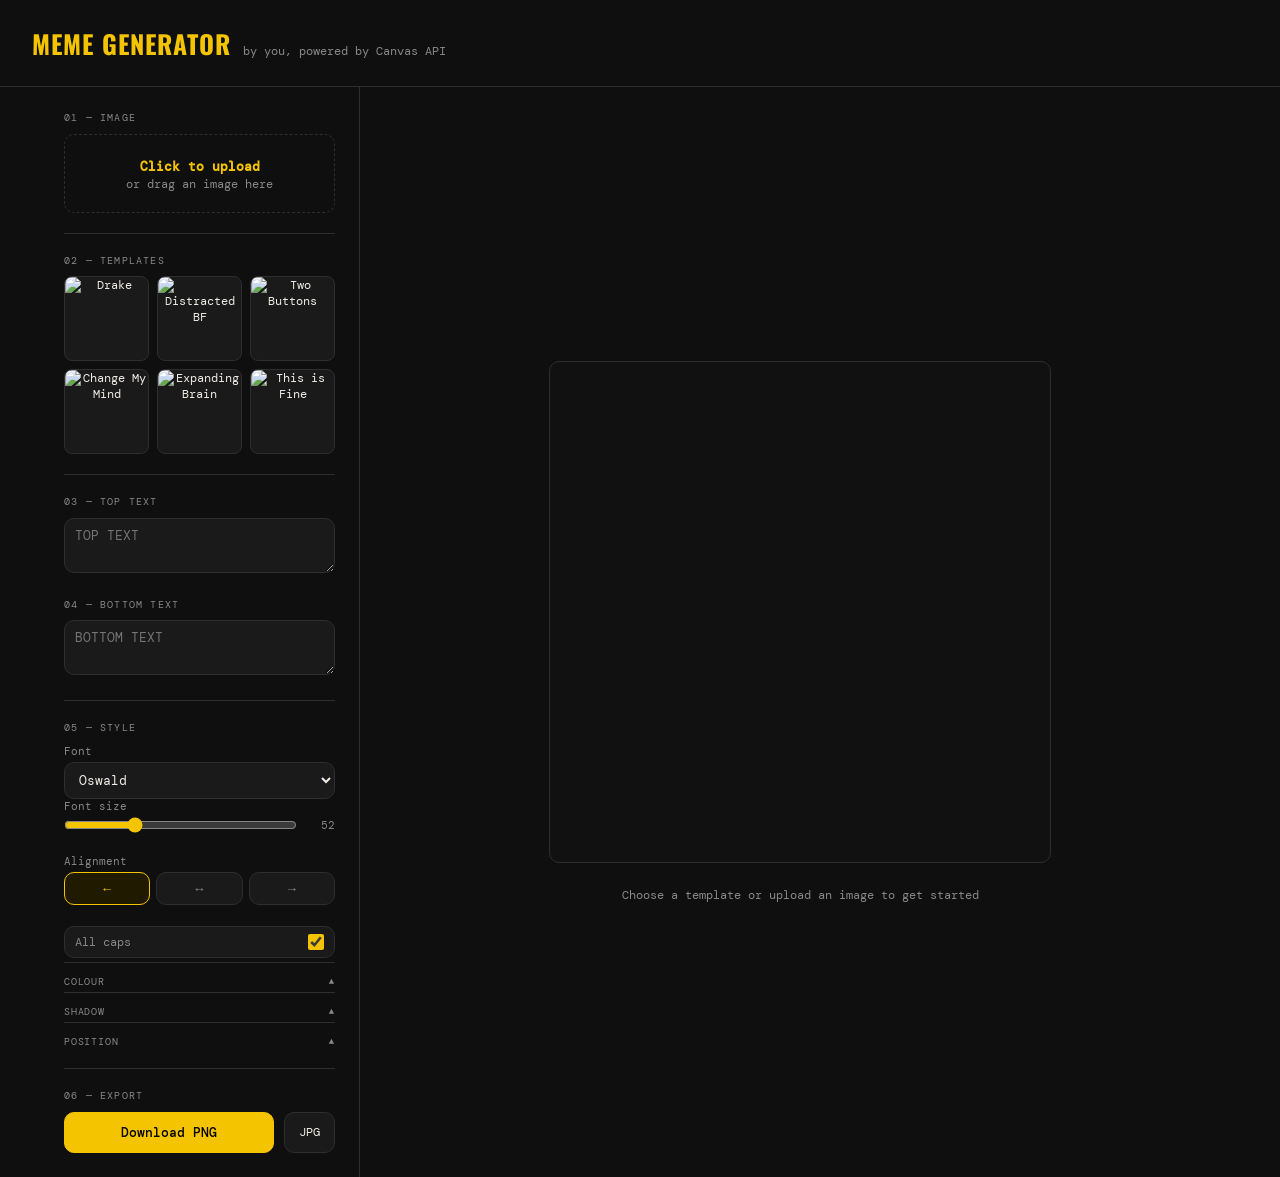
==== meme-generatorv2.html @ 6a7d7604 "Add files via upload" ====
<!doctype html>
<html lang="en">
    <head>
        <meta charset="UTF-8" />
        <meta name="viewport" content="width=device-width, initial-scale=1.0" />
        <title>Meme Generator</title>
        <link rel="preconnect" href="https://fonts.googleapis.com" />
        <!--
    Load all the fonts we offer in the font picker.
    Each family here maps to one option in the <select> dropdown.
  -->
        <link
            rel="stylesheet"
            href="https://fonts.googleapis.com/css2?family=Oswald:wght@700&family=DM+Mono:wght@400;500&family=Impact&family=Comic+Neue:wght@700&family=Bebas+Neue&family=Pacifico&family=Anton&display=swap"
        />

        <style>
            :root {
                --bg: #0f0f0f;
                --surface: #1a1a1a;
                --border: #2e2e2e;
                --accent: #f5c400;
                --text: #f0ede6;
                --muted: #888;
                --radius: 10px;
                --font-ui: "DM Mono", monospace;
            }

            *,
            *::before,
            *::after {
                box-sizing: border-box;
                margin: 0;
                padding: 0;
            }

            body {
                background: var(--bg);
                color: var(--text);
                font-family: var(--font-ui);
                min-height: 100vh;
                display: flex;
                flex-direction: column;
                align-items: center;
            }

            header {
                width: 100%;
                padding: 1.5rem 2rem;
                border-bottom: 1px solid var(--border);
                display: flex;
                align-items: baseline;
                gap: 12px;
            }

            header h1 {
                font-family: "Oswald", sans-serif;
                font-size: 1.6rem;
                color: var(--accent);
                letter-spacing: 0.04em;
            }
            header span {
                font-size: 12px;
                color: var(--muted);
            }

            .app {
                display: grid;
                grid-template-columns: 320px 1fr;
                width: 100%;
                max-width: 1200px;
                flex: 1;
            }

            .panel {
                padding: 1.5rem;
                border-right: 1px solid var(--border);
                display: flex;
                flex-direction: column;
                gap: 1.25rem;
                overflow-y: auto;
            }

            .section-title {
                font-size: 10px;
                letter-spacing: 0.12em;
                color: var(--muted);
                text-transform: uppercase;
                margin-bottom: 0.6rem;
            }

            label {
                display: block;
                font-size: 11px;
                color: var(--muted);
                margin-bottom: 4px;
            }

            input:not([type="range"]):not([type="color"]):not(
                    [type="checkbox"]
                ),
            select,
            textarea {
                width: 100%;
                background: var(--surface);
                border: 1px solid var(--border);
                border-radius: var(--radius);
                color: var(--text);
                font-family: var(--font-ui);
                font-size: 13px;
                padding: 8px 10px;
                outline: none;
                transition: border-color 0.15s;
            }

            input:not([type="range"]):not([type="color"]):not(
                    [type="checkbox"]
                ):focus,
            textarea:focus,
            select:focus {
                border-color: var(--accent);
            }

            textarea {
                resize: vertical;
                min-height: 55px;
            }
            input[type="range"] {
                width: 100%;
                accent-color: var(--accent);
                cursor: pointer;
            }
            input[type="color"] {
                width: 34px;
                height: 34px;
                border: 1px solid var(--border);
                border-radius: 6px;
                background: none;
                cursor: pointer;
                padding: 2px;
                flex-shrink: 0;
            }

            /* Checkbox toggle pill */
            .toggle-row {
                display: flex;
                align-items: center;
                justify-content: space-between;
                padding: 7px 10px;
                background: var(--surface);
                border: 1px solid var(--border);
                border-radius: var(--radius);
                cursor: pointer;
            }

            .toggle-row span {
                font-size: 12px;
                color: var(--muted);
            }

            .toggle-row input[type="checkbox"] {
                accent-color: var(--accent);
                width: 16px;
                height: 16px;
                cursor: pointer;
            }

            .row {
                display: flex;
                gap: 8px;
                align-items: flex-end;
            }
            .row > * {
                flex: 1;
            }

            .slider-row {
                display: flex;
                align-items: center;
                gap: 8px;
            }
            .slider-row input[type="range"] {
                flex: 1;
            }
            .slider-val {
                font-size: 11px;
                color: var(--muted);
                min-width: 30px;
                text-align: right;
            }

            /* Alignment button group */
            .align-group {
                display: flex;
                gap: 6px;
            }
            .align-btn {
                flex: 1;
                font-family: var(--font-ui);
                font-size: 13px;
                cursor: pointer;
                border-radius: var(--radius);
                border: 1px solid var(--border);
                padding: 7px 4px;
                background: var(--surface);
                color: var(--muted);
                transition:
                    background 0.15s,
                    color 0.15s,
                    border-color 0.15s;
            }

            .align-btn:hover {
                background: #252525;
            }
            .align-btn.active {
                border-color: var(--accent);
                color: var(--accent);
                background: #1f1a00;
            }

            button {
                font-family: var(--font-ui);
                font-size: 12px;
                cursor: pointer;
                border-radius: var(--radius);
                border: 1px solid var(--border);
                padding: 9px 14px;
                background: var(--surface);
                color: var(--text);
                transition:
                    background 0.15s,
                    border-color 0.15s;
            }

            button:hover {
                background: #252525;
                border-color: #444;
            }
            button:active {
                transform: scale(0.98);
            }

            button.primary {
                background: var(--accent);
                color: #000;
                border-color: var(--accent);
                font-weight: 500;
                width: 100%;
                padding: 11px;
                font-size: 13px;
            }

            button.primary:hover {
                background: #ffd31a;
            }

            .upload-zone {
                border: 1.5px dashed var(--border);
                border-radius: var(--radius);
                padding: 1.25rem 1rem;
                text-align: center;
                cursor: pointer;
                transition:
                    border-color 0.15s,
                    background 0.15s;
                position: relative;
            }

            .upload-zone:hover {
                border-color: var(--accent);
                background: #1f1f1f;
            }
            .upload-zone p {
                font-size: 12px;
                color: var(--muted);
                pointer-events: none;
            }
            .upload-zone strong {
                color: var(--accent);
                font-size: 13px;
            }

            .upload-zone input[type="file"] {
                position: absolute;
                inset: 0;
                opacity: 0;
                cursor: pointer;
                width: 100%;
                height: 100%;
            }

            .templates {
                display: grid;
                grid-template-columns: repeat(3, 1fr);
                gap: 8px;
            }
            .tpl-btn {
                padding: 0;
                overflow: hidden;
                aspect-ratio: 1;
                border-radius: 8px;
            }
            .tpl-btn img {
                width: 100%;
                height: 100%;
                object-fit: cover;
                display: block;
                filter: grayscale(20%);
                transition:
                    filter 0.15s,
                    transform 0.15s;
            }
            .tpl-btn:hover img {
                filter: grayscale(0%);
                transform: scale(1.05);
            }
            .tpl-btn.selected {
                border-color: var(--accent);
                border-width: 2px;
            }

            .canvas-area {
                display: flex;
                flex-direction: column;
                align-items: center;
                justify-content: center;
                padding: 2rem;
                gap: 1.5rem;
            }

            #meme-canvas {
                max-width: 100%;
                border-radius: var(--radius);
                border: 1px solid var(--border);
                background: #111;
                display: block;
            }

            .canvas-hint {
                font-size: 12px;
                color: var(--muted);
                text-align: center;
            }
            .download-row {
                display: flex;
                gap: 10px;
            }
            hr {
                border: none;
                border-top: 1px solid var(--border);
            }

            /* Collapsible sub-section header inside section 5 */
            .sub-divider {
                display: flex;
                align-items: center;
                justify-content: space-between;
                font-size: 10px;
                color: var(--muted);
                letter-spacing: 0.08em;
                text-transform: uppercase;
                border-top: 1px solid var(--border);
                padding-top: 0.75rem;
                margin-top: 0.25rem;
                cursor: pointer;
                user-select: none;
            }

            .sub-divider:hover {
                color: var(--text);
            }

            /* The arrow rotates when the section is open */
            .sub-divider .arrow {
                font-size: 9px;
                transition: transform 0.2s;
                display: inline-block;
            }

            .sub-divider.open .arrow {
                transform: rotate(180deg);
            }

            /* The collapsible body — hidden by default via max-height trick.
       max-height transition is smoother than display:none because
       display can't be animated, but max-height can. */
            .sub-body {
                overflow: hidden;
                max-height: 0;
                transition:
                    max-height 0.25s ease,
                    opacity 0.2s ease;
                opacity: 0;
            }

            .sub-body.open {
                max-height: 600px; /* large enough to fit any content */
                opacity: 1;
            }
        </style>
    </head>
    <body>
        <header>
            <h1>MEME GENERATOR</h1>
            <span>by you, powered by Canvas API</span>
        </header>

        <div class="app">
            <div class="panel">
                <div>
                    <div class="section-title">01 — Image</div>
                    <div class="upload-zone">
                        <strong>Click to upload</strong>
                        <p>or drag an image here</p>
                        <input
                            type="file"
                            accept="image/*"
                            onchange="handleUpload(this)"
                        />
                    </div>
                </div>

                <hr />

                <div>
                    <div class="section-title">02 — Templates</div>
                    <div class="templates" id="templates"></div>
                </div>

                <hr />

                <div>
                    <div class="section-title">03 — Top text</div>
                    <textarea
                        id="topText"
                        placeholder="TOP TEXT"
                        rows="2"
                        oninput="redraw()"
                    ></textarea>
                </div>

                <div>
                    <div class="section-title">04 — Bottom text</div>
                    <textarea
                        id="bottomText"
                        placeholder="BOTTOM TEXT"
                        rows="2"
                        oninput="redraw()"
                    ></textarea>
                </div>

                <hr />

                <!-- ═══════════════════════════════════════════
         SECTION 5 — collapsible style sub-sections
    ════════════════════════════════════════════ -->
                <div>
                    <div class="section-title">05 — Style</div>

                    <!-- FONT + SIZE + ALIGNMENT + CAPS always visible (most used) -->
                    <label>Font</label>
                    <select id="fontFamily" onchange="redraw()">
                        <option value="Oswald">Oswald</option>
                        <option value="Impact">Impact</option>
                        <option value="Anton">Anton</option>
                        <option value="Bebas Neue">Bebas Neue</option>
                        <option value="Pacifico">Pacifico</option>
                        <option value="Comic Neue">Comic Neue</option>
                    </select>
                    <br />
                    <label>Font size</label>
                    <div class="slider-row">
                        <input
                            type="range"
                            id="fontSize"
                            min="16"
                            max="140"
                            value="52"
                            step="1"
                            oninput="
                                document.getElementById(
                                    'fontSizeVal',
                                ).textContent = this.value;
                                redraw();
                            "
                        />
                        <span class="slider-val" id="fontSizeVal">52</span>
                    </div>
                    <br />
                    <label>Alignment</label>
                    <div class="align-group">
                        <button
                            class="align-btn active"
                            id="align-left"
                            onclick="setAlign('left')"
                        >
                            ←
                        </button>
                        <button
                            class="align-btn"
                            id="align-center"
                            onclick="setAlign('center')"
                        >
                            ↔
                        </button>
                        <button
                            class="align-btn"
                            id="align-right"
                            onclick="setAlign('right')"
                        >
                            →
                        </button>
                    </div>
                    <br />
                    <label class="toggle-row" for="allCaps">
                        <span>All caps</span>
                        <input
                            type="checkbox"
                            id="allCaps"
                            checked
                            onchange="redraw()"
                        />
                    </label>

                    <!-- COLOUR — collapsible -->
                    <div class="sub-divider" onclick="toggleSub('colour')">
                        Colour <span class="arrow">▲</span>
                    </div>
                    <div class="sub-body" id="sub-colour">
                        <br />
                        <div class="row">
                            <div>
                                <label>Text</label>
                                <input
                                    type="color"
                                    id="textColor"
                                    value="#ffffff"
                                    oninput="redraw()"
                                />
                            </div>
                            <div>
                                <label>Outline</label>
                                <input
                                    type="color"
                                    id="strokeColor"
                                    value="#000000"
                                    oninput="redraw()"
                                />
                            </div>
                            <div>
                                <label>Stroke width</label>
                                <div class="slider-row">
                                    <input
                                        type="range"
                                        id="strokeWidth"
                                        min="0"
                                        max="14"
                                        value="4"
                                        step="1"
                                        oninput="
                                            document.getElementById(
                                                'strokeVal',
                                            ).textContent = this.value;
                                            redraw();
                                        "
                                    />
                                    <span class="slider-val" id="strokeVal"
                                        >4</span
                                    >
                                </div>
                            </div>
                        </div>
                        <br />
                        <label>Text opacity</label>
                        <div class="slider-row">
                            <input
                                type="range"
                                id="textOpacity"
                                min="0"
                                max="100"
                                value="100"
                                step="1"
                                oninput="
                                    document.getElementById(
                                        'opacityVal',
                                    ).textContent = this.value + '%';
                                    redraw();
                                "
                            />
                            <span class="slider-val" id="opacityVal">100%</span>
                        </div>
                        <br />
                    </div>

                    <!-- SHADOW — collapsible -->
                    <div class="sub-divider" onclick="toggleSub('shadow')">
                        Shadow <span class="arrow">▲</span>
                    </div>
                    <div class="sub-body" id="sub-shadow">
                        <br />
                        <label class="toggle-row" for="shadowOn">
                            <span>Enable shadow</span>
                            <input
                                type="checkbox"
                                id="shadowOn"
                                onchange="redraw()"
                            />
                        </label>
                        <br />
                        <div class="row">
                            <div>
                                <label>Shadow colour</label>
                                <input
                                    type="color"
                                    id="shadowColor"
                                    value="#000000"
                                    oninput="redraw()"
                                />
                            </div>
                            <div>
                                <label>Blur</label>
                                <div class="slider-row">
                                    <input
                                        type="range"
                                        id="shadowBlur"
                                        min="0"
                                        max="30"
                                        value="8"
                                        step="1"
                                        oninput="
                                            document.getElementById(
                                                'shadowBlurVal',
                                            ).textContent = this.value;
                                            redraw();
                                        "
                                    />
                                    <span class="slider-val" id="shadowBlurVal"
                                        >8</span
                                    >
                                </div>
                            </div>
                        </div>
                        <br />
                        <label>Shadow offset X</label>
                        <div class="slider-row">
                            <input
                                type="range"
                                id="shadowX"
                                min="-20"
                                max="20"
                                value="3"
                                step="1"
                                oninput="
                                    document.getElementById(
                                        'shadowXVal',
                                    ).textContent = this.value;
                                    redraw();
                                "
                            />
                            <span class="slider-val" id="shadowXVal">3</span>
                        </div>
                        <br />
                        <label>Shadow offset Y</label>
                        <div class="slider-row">
                            <input
                                type="range"
                                id="shadowY"
                                min="-20"
                                max="20"
                                value="3"
                                step="1"
                                oninput="
                                    document.getElementById(
                                        'shadowYVal',
                                    ).textContent = this.value;
                                    redraw();
                                "
                            />
                            <span class="slider-val" id="shadowYVal">3</span>
                        </div>
                        <br />
                    </div>

                    <!-- POSITION — collapsible -->
                    <div class="sub-divider" onclick="toggleSub('position')">
                        Position <span class="arrow">▲</span>
                    </div>
                    <div class="sub-body" id="sub-position">
                        <br />
                        <label>Top text — vertical</label>
                        <div class="slider-row">
                            <!--
            Value is a % of canvas height. redraw() converts it to real pixels
            by multiplying: canvas.height * (value / 100)
          -->
                            <input
                                type="range"
                                id="topY"
                                min="0"
                                max="100"
                                value="8"
                                step="1"
                                oninput="
                                    document.getElementById(
                                        'topYVal',
                                    ).textContent = this.value + '%';
                                    redraw();
                                "
                            />
                            <span class="slider-val" id="topYVal">8%</span>
                        </div>
                        <br />
                        <label>Bottom text — vertical</label>
                        <div class="slider-row">
                            <input
                                type="range"
                                id="bottomY"
                                min="0"
                                max="100"
                                value="92"
                                step="1"
                                oninput="
                                    document.getElementById(
                                        'bottomYVal',
                                    ).textContent = this.value + '%';
                                    redraw();
                                "
                            />
                            <span class="slider-val" id="bottomYVal">92%</span>
                        </div>
                        <br />
                        <label>Horizontal (both)</label>
                        <div class="slider-row">
                            <input
                                type="range"
                                id="textX"
                                min="0"
                                max="100"
                                value="50"
                                step="1"
                                oninput="
                                    document.getElementById(
                                        'textXVal',
                                    ).textContent = this.value + '%';
                                    redraw();
                                "
                            />
                            <span class="slider-val" id="textXVal">50%</span>
                        </div>
                        <br />
                    </div>
                </div>

                <hr />

                <div>
                    <div class="section-title">06 — Export</div>
                    <div class="download-row">
                        <button class="primary" onclick="downloadMeme('png')">
                            Download PNG
                        </button>
                        <button onclick="downloadMeme('jpeg')">JPG</button>
                    </div>
                </div>
            </div>

            <div class="canvas-area">
                <canvas id="meme-canvas" width="500" height="500"></canvas>
                <p class="canvas-hint">
                    Choose a template or upload an image to get started
                </p>
            </div>
        </div>

        <script>
            const canvas = document.getElementById("meme-canvas");
            const ctx = canvas.getContext("2d");

            let currentImage = null;
            let textAlign = "left"; // tracks the active alignment button

            const TEMPLATES = [
                { name: "Drake", url: "https://i.imgflip.com/30b1gx.jpg" },
                {
                    name: "Distracted BF",
                    url: "https://i.imgflip.com/1ur9b0.jpg",
                },
                {
                    name: "Two Buttons",
                    url: "https://i.imgflip.com/1g8my4.jpg",
                },
                {
                    name: "Change My Mind",
                    url: "https://i.imgflip.com/24y43o.jpg",
                },
                {
                    name: "Expanding Brain",
                    url: "https://i.imgflip.com/1jwhww.jpg",
                },
                {
                    name: "This is Fine",
                    url: "https://i.imgflip.com/wxica.jpg",
                },
            ];

            const grid = document.getElementById("templates");
            TEMPLATES.forEach((tpl) => {
                const btn = document.createElement("button");
                btn.className = "tpl-btn";
                btn.title = tpl.name;
                const img = document.createElement("img");
                img.src = tpl.url;
                img.alt = tpl.name;
                img.loading = "lazy";
                btn.appendChild(img);
                btn.onclick = () => {
                    document
                        .querySelectorAll(".tpl-btn")
                        .forEach((b) => b.classList.remove("selected"));
                    btn.classList.add("selected");
                    loadImageFromURL(tpl.url);
                };
                grid.appendChild(btn);
            });

            // Toggle a collapsible sub-section open/closed by its key name
            function toggleSub(key) {
                const header = document.querySelector(
                    `.sub-divider[onclick="toggleSub('${key}')"]`,
                );
                const body = document.getElementById("sub-" + key);
                const isOpen = body.classList.contains("open");
                body.classList.toggle("open", !isOpen);
                header.classList.toggle("open", !isOpen);
            }

            // Alignment buttons — highlight the active one and store the value
            function setAlign(value) {
                textAlign = value;
                ["left", "center", "right"].forEach((a) => {
                    document
                        .getElementById("align-" + a)
                        .classList.toggle("active", a === value);
                });
                redraw();
            }

            function handleUpload(input) {
                const file = input.files[0];
                if (!file) return;
                const reader = new FileReader();
                reader.onload = (e) => loadImageFromURL(e.target.result);
                reader.readAsDataURL(file);
            }

            function loadImageFromURL(url) {
                const img = new Image();
                img.crossOrigin = "Anonymous";
                img.onload = () => {
                    currentImage = img;
                    canvas.width = img.naturalWidth;
                    canvas.height = img.naturalHeight;
                    redraw();
                };
                img.onerror = () =>
                    alert("Could not load image. Try uploading directly.");
                img.src = url;
            }

            function redraw() {
                if (!currentImage) return;

                ctx.clearRect(0, 0, canvas.width, canvas.height);
                ctx.drawImage(currentImage, 0, 0, canvas.width, canvas.height);

                // Read all style settings
                const fontSize = parseInt(
                    document.getElementById("fontSize").value,
                );
                const fontFamily = document.getElementById("fontFamily").value;
                const textColor = document.getElementById("textColor").value;
                const strokeColor =
                    document.getElementById("strokeColor").value;
                const strokeWidth = parseInt(
                    document.getElementById("strokeWidth").value,
                );
                const opacity =
                    parseInt(document.getElementById("textOpacity").value) /
                    100;
                const allCaps = document.getElementById("allCaps").checked;
                const shadowOn = document.getElementById("shadowOn").checked;
                const shadowColor =
                    document.getElementById("shadowColor").value;
                const shadowBlur = parseInt(
                    document.getElementById("shadowBlur").value,
                );
                const shadowOffX = parseInt(
                    document.getElementById("shadowX").value,
                );
                const shadowOffY = parseInt(
                    document.getElementById("shadowY").value,
                );

                // Convert percentage sliders to actual pixel coordinates
                const topYPct =
                    parseInt(document.getElementById("topY").value) / 100;
                const bottomYPct =
                    parseInt(document.getElementById("bottomY").value) / 100;
                const textXPct =
                    parseInt(document.getElementById("textX").value) / 100;

                const topY = canvas.height * topYPct;
                const bottomY = canvas.height * bottomYPct;
                const textX = canvas.width * textXPct;

                let topText = document.getElementById("topText").value;
                let bottomText = document.getElementById("bottomText").value;

                if (allCaps) {
                    topText = topText.toUpperCase();
                    bottomText = bottomText.toUpperCase();
                }

                // globalAlpha affects everything drawn after it — we reset to 1 after text
                ctx.globalAlpha = opacity;

                ctx.font = `700 ${fontSize}px '${fontFamily}', sans-serif`;
                ctx.fillStyle = textColor;
                ctx.strokeStyle = strokeColor;
                ctx.lineWidth = strokeWidth;
                ctx.textAlign = textAlign;
                ctx.lineJoin = "round";

                // Apply shadow settings — canvas shadows work on both fill and stroke
                if (shadowOn) {
                    ctx.shadowColor = shadowColor;
                    ctx.shadowBlur = shadowBlur;
                    ctx.shadowOffsetX = shadowOffX;
                    ctx.shadowOffsetY = shadowOffY;
                } else {
                    // Reset shadow so it doesn't bleed into the next redraw
                    ctx.shadowColor = "transparent";
                    ctx.shadowBlur = 0;
                    ctx.shadowOffsetX = 0;
                    ctx.shadowOffsetY = 0;
                }

                if (topText)
                    drawWrappedText(
                        topText,
                        textX,
                        topY,
                        fontSize,
                        strokeWidth,
                    );
                if (bottomText)
                    drawWrappedText(
                        bottomText,
                        textX,
                        bottomY,
                        fontSize,
                        strokeWidth,
                    );

                // Always reset globalAlpha so the base image isn't affected next redraw
                ctx.globalAlpha = 1;
            }

            function drawWrappedText(text, x, y, fontSize, strokeWidth) {
                const maxWidth = canvas.width * 0.9;
                const lineHeight = fontSize * 1.15;

                const words = text.split(" ");
                const lines = [];
                let currentLine = "";

                for (const word of words) {
                    const testLine = currentLine
                        ? currentLine + " " + word
                        : word;
                    if (
                        ctx.measureText(testLine).width > maxWidth &&
                        currentLine
                    ) {
                        lines.push(currentLine);
                        currentLine = word;
                    } else {
                        currentLine = testLine;
                    }
                }
                lines.push(currentLine);

                lines.forEach((line, i) => {
                    const lineY = y + i * lineHeight;
                    if (strokeWidth > 0) ctx.strokeText(line, x, lineY);
                    ctx.fillText(line, x, lineY);
                });
            }

            function downloadMeme(format) {
                if (!currentImage) {
                    alert("Load an image first!");
                    return;
                }
                const mimeType = format === "jpeg" ? "image/jpeg" : "image/png";
                const dataURL = canvas.toDataURL(mimeType, 0.92);
                const link = document.createElement("a");
                link.href = dataURL;
                link.download = `meme.${format}`;
                document.body.appendChild(link);
                link.click();
                document.body.removeChild(link);
            }

            const uploadZone = document.querySelector(".upload-zone");

            uploadZone.addEventListener("dragover", (e) => {
                e.preventDefault();
                uploadZone.style.borderColor = "#f5c400";
            });

            uploadZone.addEventListener("dragleave", () => {
                uploadZone.style.borderColor = "";
            });

            uploadZone.addEventListener("drop", (e) => {
                e.preventDefault();
                uploadZone.style.borderColor = "";
                const file = e.dataTransfer.files[0];
                if (file && file.type.startsWith("image/")) {
                    const reader = new FileReader();
                    reader.onload = (ev) => loadImageFromURL(ev.target.result);
                    reader.readAsDataURL(file);
                }
            });
        </script>
    </body>
</html>
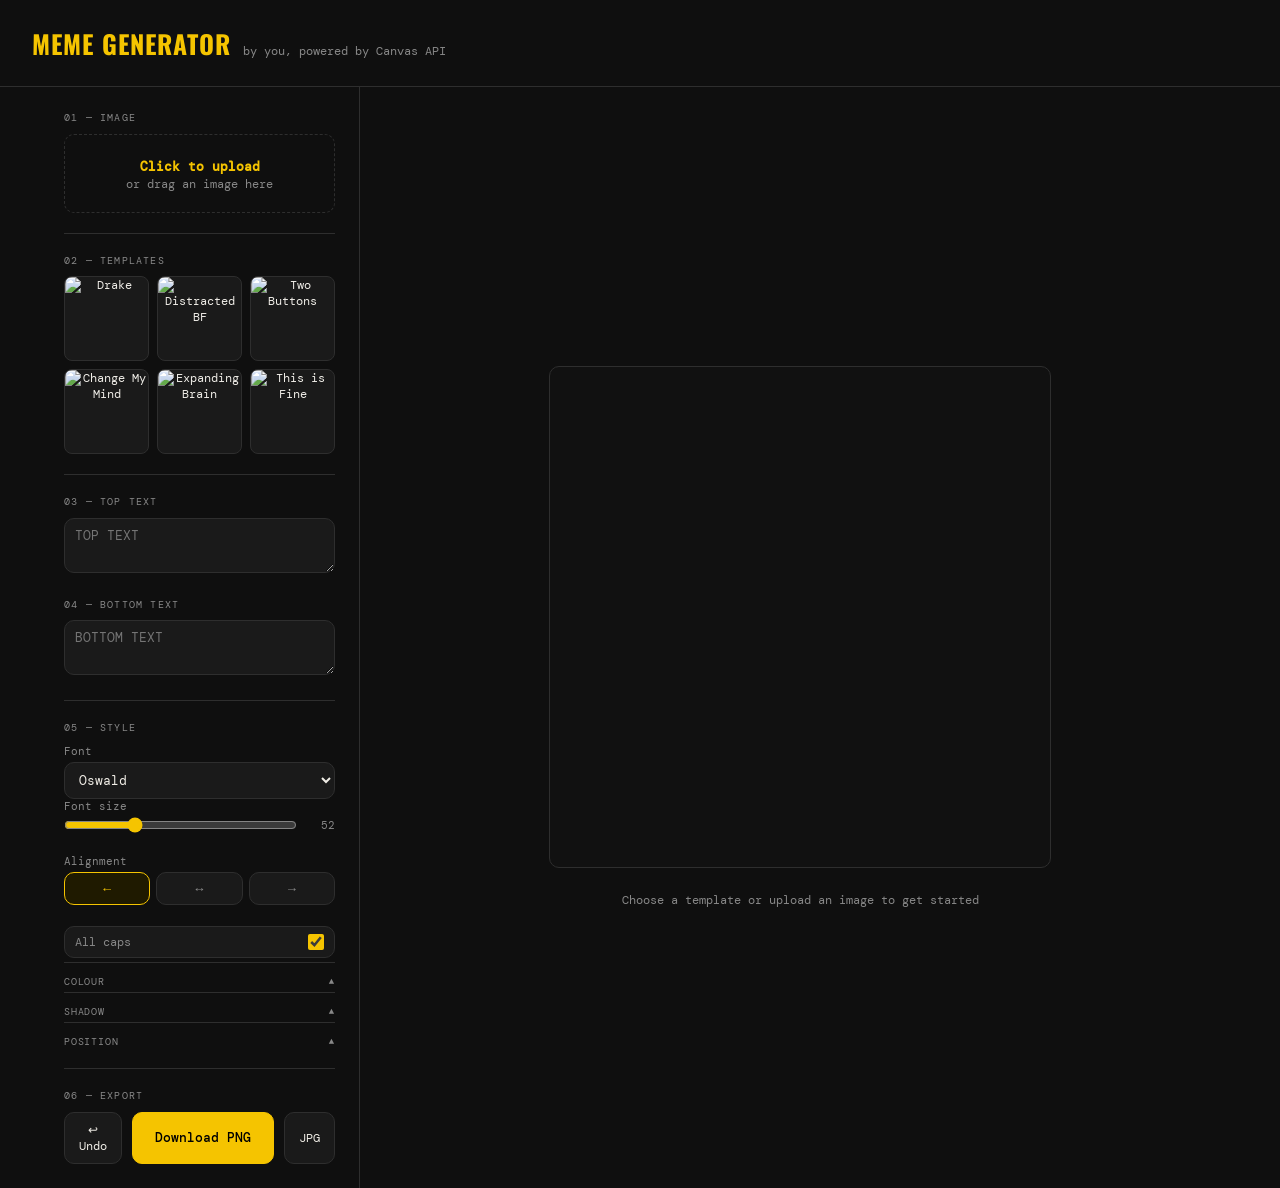
==== commit b0771082: "Add files via upload" ====
--- a/meme-generatorv2.html
+++ b/meme-generatorv2.html
@@ -757,6 +757,8 @@
                 <div>
                     <div class="section-title">06 — Export</div>
                     <div class="download-row">
+                        <button onclick="undo()">↩ Undo</button>
+                        <!-- ← add this -->
                         <button class="primary" onclick="downloadMeme('png')">
                             Download PNG
                         </button>
@@ -778,6 +780,34 @@
             const ctx = canvas.getContext("2d");
 
             let currentImage = null;
+
+            // Undo history — stores up to 20 snapshots of the canvas as image data strings
+            const undoStack = [];
+            const MAX_UNDO = 20;
+
+            function saveSnapshot() {
+                // toDataURL captures every pixel on the canvas as a base64 string
+                undoStack.push(canvas.toDataURL());
+                // If we exceed the limit, remove the oldest snapshot from the front
+                if (undoStack.length > MAX_UNDO) undoStack.shift();
+            }
+
+            function undo() {
+                // Nothing to undo
+                if (undoStack.length === 0) return;
+
+                // Pop the most recent snapshot off the stack
+                const snapshot = undoStack.pop();
+
+                // Load that snapshot back onto the canvas as an image
+                const img = new Image();
+                img.onload = () => {
+                    ctx.clearRect(0, 0, canvas.width, canvas.height);
+                    ctx.drawImage(img, 0, 0);
+                };
+                img.src = snapshot;
+            }
+
             let textAlign = "left"; // tracks the active alignment button
 
             const TEMPLATES = [
@@ -870,6 +900,8 @@
 
             function redraw() {
                 if (!currentImage) return;
+
+                saveSnapshot(); // ← the only new line
 
                 ctx.clearRect(0, 0, canvas.width, canvas.height);
                 ctx.drawImage(currentImage, 0, 0, canvas.width, canvas.height);
